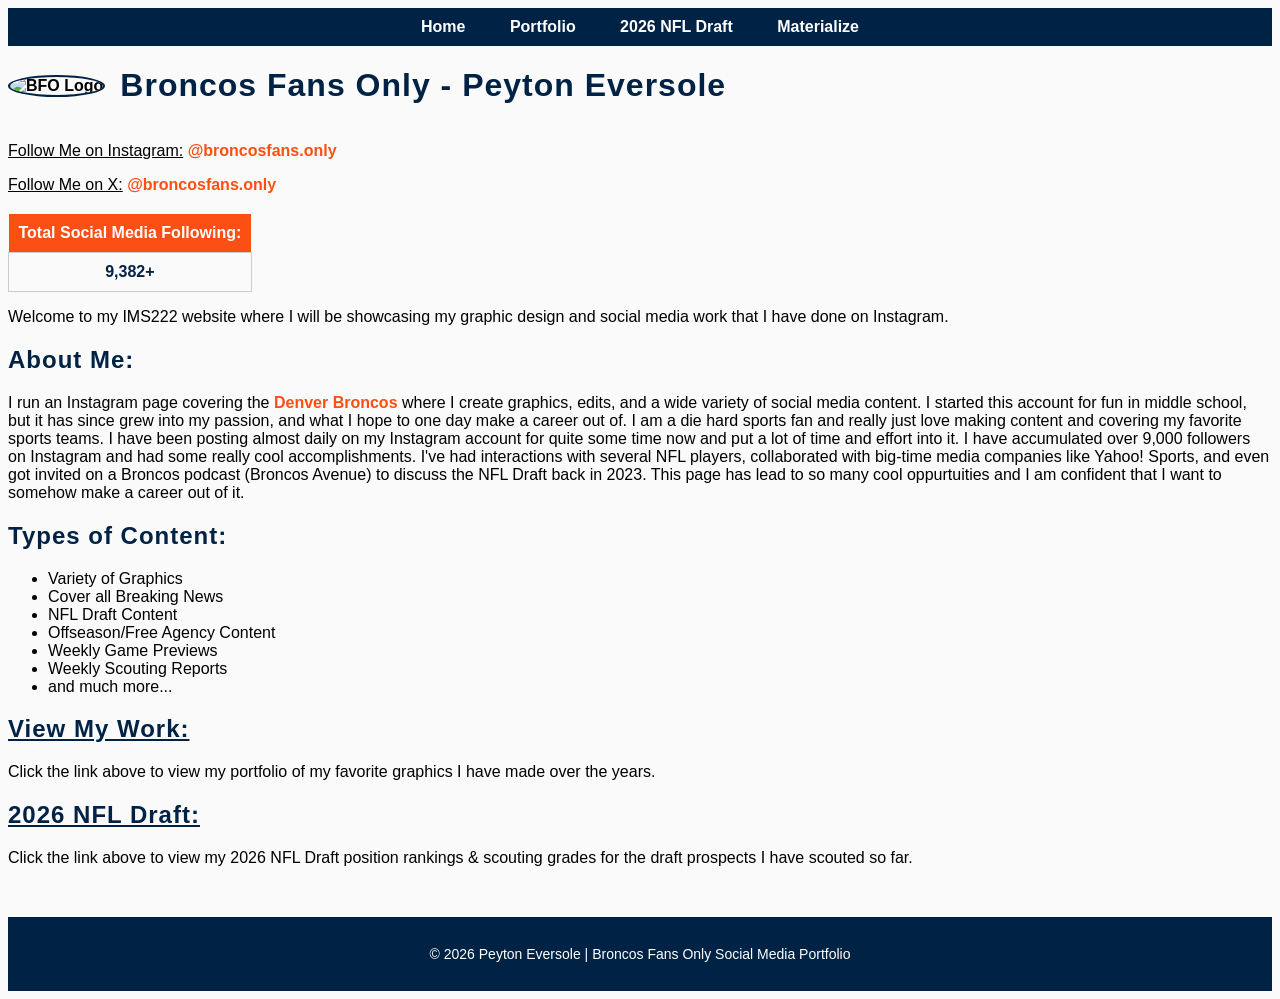
==== index.html @ f481a9ea "Add files via upload" ====
<!DOCTYPE html>
<html>

  <link rel="stylesheet" href="style.css">

  <head>
    <title>My Homepage</title>
    <link rel="stylesheet" href="style.css">
</head>

  <body>

     <nav>
  <ul>
    <li><a href="index.html">Home</a></li>
    <li><a href="page2.html">Portfolio</a></li>
    <li><a href="page3.html">2026 NFL Draft</a></li>
    <li><a href="materialize.html">Materialize</a></li>
  </ul>
</nav>

<div class="title-container">
    <a href="index.html">
  <img src="images/bfo-logo.jpg" alt="BFO Logo" class="title-logo">
</a>

<h1>Broncos Fans Only - Peyton Eversole</h1>

</div>

<p>
  <u>Follow Me on Instagram:</u>
  <a href= "https://www.instagram.com/broncosfans.only/">
    <span class="broncos-orange">@broncosfans.only</span>
  </a>
</p>

<p>
  <u>Follow Me on X:</u>
  <a href="https://x.com/broncosfansonly">
    <span class="broncos-orange">@broncosfans.only</span>
  </a>
</p>
  </a>
</p>

<table>
  <tr>
    <th>Total Social Media Following:</th>
  </tr>
  <tr>
    <td class="navy-number">9,382+</td>
  </tr>
</table>

<p>Welcome to my IMS222 website where I will be showcasing my graphic design and social media work that I have done on Instagram.</p>

<h2>About Me:</h2>

<p>I run an Instagram page covering the <span class="broncos-orange"><b>Denver Broncos</b></span> where I create graphics, edits, and a wide variety of social media content. I started this account for fun in middle school, but it has since grew into my passion, and what I hope to one day make a career out of. I am a die hard sports fan and really just love making content and covering my favorite sports teams. I have been posting almost daily on my Instagram account for quite some time now and put a lot of time and effort into it. I have accumulated over 9,000 followers on Instagram and had some really cool accomplishments. I've had interactions with several NFL players, collaborated with big-time media companies like Yahoo! Sports, and even got invited on a Broncos podcast (Broncos Avenue) to discuss the NFL Draft back in 2023. This page has lead to so many cool oppurtuities and I am confident that I want to somehow make a career out of it. </p>


<h2>Types of Content:</h2>
<ul>
  <li>Variety of Graphics</li>
  <li>Cover all Breaking News</li>
  <li>NFL Draft Content</li>
  <li>Offseason/Free Agency Content</li>
  <li>Weekly Game Previews</li>
  <li>Weekly Scouting Reports</li>
  <li>and much more...</li>
</ul>

<a href="page2.html">
  <h2><u>View My Work:</u></h2>
</a>
<p>Click the link above to view my portfolio of my favorite graphics I have made over the years.</p>

<a href="page3.html">
  <h2><u>2026 NFL Draft:</u></h2>
</a>
<p>Click the link above to view my 2026 NFL Draft position rankings & scouting grades for the draft prospects I have scouted so far.</p>

<footer>
  <p>© 2026 Peyton Eversole | Broncos Fans Only Social Media Portfolio</p>
</footer>

</body>

</html>
---- style.css ----
body {
    font-family: Tahoma, Geneva, sans-serif;
    background-color: #fafafa;
}

nav {
    background-color: #002244;
    padding: 10px;
}

nav ul {
    list-style-type: none;
    margin: 0;
    padding: 0;
    text-align: center;
}

nav li {
    display: inline;
    margin: 0 20px;
}

nav a {
    color: white;
    text-decoration: none;
    font-weight: bold;
}

h1 {
    color: #002244;
    font-weight: bold;
    letter-spacing: 1px;
}

h2 {
    color: #002244;
    letter-spacing: 1px;
}

a {
    color: #FB4F14;
    font-weight: bold;
    text-decoration: none;
}

a:hover {
    text-decoration: underline;
}

table {
    border-collapse: collapse;
    margin-top: 20px;
}

th {
    background-color: #FB4F14;
    color: white;
    padding: 10px;
}

td {
    padding: 10px;
    border: 1px solid #cccccc;
    text-align: center;
    font-weight: bold;
}

.navy-number {
    color: #002244;
    font-weight: bold;
}

.broncos-orange {
    color: #FB4F14; /* official Denver Broncos orange */
    font-weight: bold; /* optional, makes it pop */
}

a {
    text-decoration: none;
    color: inherit;
}

footer {
    margin-top: 50px;
    padding: 15px;
    background-color: #002244;
    color: white;
    text-align: center;
    font-size: 14px;
}

.subcomment {
    font-size: 12px;
    color: #777777;
    margin-top: -5px;
}

.portfolio-placeholder {
    background-color: #002244;
    padding: 20px;
    /* no height */
}


.instagram-follow {
    text-align: center;
    font-family: Tahoma, Geneva, sans-serif;
    font-weight: bold;
    margin-top: 20px;
}

.position-tag {
    background-color: #002244;
    color: white;
    padding: 5px 10px;
    border-radius: 10px;
    font-weight: bold;
    font-family: Tahoma, Geneva, sans-serif;
}

.draft-board {
    list-style: none;
    padding: 0;
    margin-top: 40px;
    font-family: Tahoma, Geneva, sans-serif;

    display: grid;
    grid-template-columns: repeat(3, 1fr);
    gap: 12px;
}

.draft-board li {
    background-color: white;
    border-left: 6px solid #002244;
    padding: 12px 16px;
    margin-bottom: 10px;
    border-radius: 6px;
    box-shadow: 0 2px 5px rgba(0,0,0,0.08);
    width: fit-content;
}

.rank {
    color: #FB4F14;
    font-weight: bold;
    margin-right: 6px;
}

.grade {
    color: #002244;
    font-weight: bold;
    margin-left: 6px;
}

.projection {
    color: #666666;
    margin-left: 6px;
}

.title-container {
    display: flex;
    align-items: center; /* vertically centers the logo with the text */
    gap: 15px;           /* space between logo and title */
}

.title-logo {
    width: 60px;          /* size of the logo */
    height: 60px;
    border-radius: 50%;   /* makes it a circle */
    object-fit: cover;    /* ensures the image fills the circle without distortion */
    border: 2px solid #002244; /* optional navy border */
}

/* Portfolio box */
.portfolio-placeholder {
    background-color: #002244;
    padding: 20px;
}

/* Grid container for images */
.portfolio-grid {
    display: grid;
    grid-template-columns: repeat(3, 1fr); /* 3 equal columns */
    gap: 25px; /* slightly smaller gap so images appear larger */
}

/* Images in the grid */
.portfolio-grid .portfolio-image {
    width: 100%;       /* fills the column width */
    height: 100%;     /* taller images to fill more of the page */
    object-fit: cover; /* crops image nicely without stretching */
    border-radius: 0px; /* optional rounded corners */
}

/* Lightbox overlay */
.lightbox {
    display: none;             /* hidden by default */
    position: fixed;           /* covers whole screen */
    top: 0;
    left: 0;
    width: 100%;
    height: 100%;
    background-color: rgba(0,0,0,0.8); /* dark semi-transparent */
    justify-content: center;
    align-items: center;
    z-index: 1000;
}

/* Lightbox image */
.lightbox img {
    max-width: 90%;
    max-height: 90%;
    border-radius: 8px;
    box-shadow: 0 4px 20px rgba(0,0,0,0.5);
}
---- style.css ----
body {
    font-family: Tahoma, Geneva, sans-serif;
    background-color: #fafafa;
}

nav {
    background-color: #002244;
    padding: 10px;
}

nav ul {
    list-style-type: none;
    margin: 0;
    padding: 0;
    text-align: center;
}

nav li {
    display: inline;
    margin: 0 20px;
}

nav a {
    color: white;
    text-decoration: none;
    font-weight: bold;
}

h1 {
    color: #002244;
    font-weight: bold;
    letter-spacing: 1px;
}

h2 {
    color: #002244;
    letter-spacing: 1px;
}

a {
    color: #FB4F14;
    font-weight: bold;
    text-decoration: none;
}

a:hover {
    text-decoration: underline;
}

table {
    border-collapse: collapse;
    margin-top: 20px;
}

th {
    background-color: #FB4F14;
    color: white;
    padding: 10px;
}

td {
    padding: 10px;
    border: 1px solid #cccccc;
    text-align: center;
    font-weight: bold;
}

.navy-number {
    color: #002244;
    font-weight: bold;
}

.broncos-orange {
    color: #FB4F14; /* official Denver Broncos orange */
    font-weight: bold; /* optional, makes it pop */
}

a {
    text-decoration: none;
    color: inherit;
}

footer {
    margin-top: 50px;
    padding: 15px;
    background-color: #002244;
    color: white;
    text-align: center;
    font-size: 14px;
}

.subcomment {
    font-size: 12px;
    color: #777777;
    margin-top: -5px;
}

.portfolio-placeholder {
    background-color: #002244;
    padding: 20px;
    /* no height */
}


.instagram-follow {
    text-align: center;
    font-family: Tahoma, Geneva, sans-serif;
    font-weight: bold;
    margin-top: 20px;
}

.position-tag {
    background-color: #002244;
    color: white;
    padding: 5px 10px;
    border-radius: 10px;
    font-weight: bold;
    font-family: Tahoma, Geneva, sans-serif;
}

.draft-board {
    list-style: none;
    padding: 0;
    margin-top: 40px;
    font-family: Tahoma, Geneva, sans-serif;

    display: grid;
    grid-template-columns: repeat(3, 1fr);
    gap: 12px;
}

.draft-board li {
    background-color: white;
    border-left: 6px solid #002244;
    padding: 12px 16px;
    margin-bottom: 10px;
    border-radius: 6px;
    box-shadow: 0 2px 5px rgba(0,0,0,0.08);
    width: fit-content;
}

.rank {
    color: #FB4F14;
    font-weight: bold;
    margin-right: 6px;
}

.grade {
    color: #002244;
    font-weight: bold;
    margin-left: 6px;
}

.projection {
    color: #666666;
    margin-left: 6px;
}

.title-container {
    display: flex;
    align-items: center; /* vertically centers the logo with the text */
    gap: 15px;           /* space between logo and title */
}

.title-logo {
    width: 60px;          /* size of the logo */
    height: 60px;
    border-radius: 50%;   /* makes it a circle */
    object-fit: cover;    /* ensures the image fills the circle without distortion */
    border: 2px solid #002244; /* optional navy border */
}

/* Portfolio box */
.portfolio-placeholder {
    background-color: #002244;
    padding: 20px;
}

/* Grid container for images */
.portfolio-grid {
    display: grid;
    grid-template-columns: repeat(3, 1fr); /* 3 equal columns */
    gap: 25px; /* slightly smaller gap so images appear larger */
}

/* Images in the grid */
.portfolio-grid .portfolio-image {
    width: 100%;       /* fills the column width */
    height: 100%;     /* taller images to fill more of the page */
    object-fit: cover; /* crops image nicely without stretching */
    border-radius: 0px; /* optional rounded corners */
}

/* Lightbox overlay */
.lightbox {
    display: none;             /* hidden by default */
    position: fixed;           /* covers whole screen */
    top: 0;
    left: 0;
    width: 100%;
    height: 100%;
    background-color: rgba(0,0,0,0.8); /* dark semi-transparent */
    justify-content: center;
    align-items: center;
    z-index: 1000;
}

/* Lightbox image */
.lightbox img {
    max-width: 90%;
    max-height: 90%;
    border-radius: 8px;
    box-shadow: 0 4px 20px rgba(0,0,0,0.5);
}
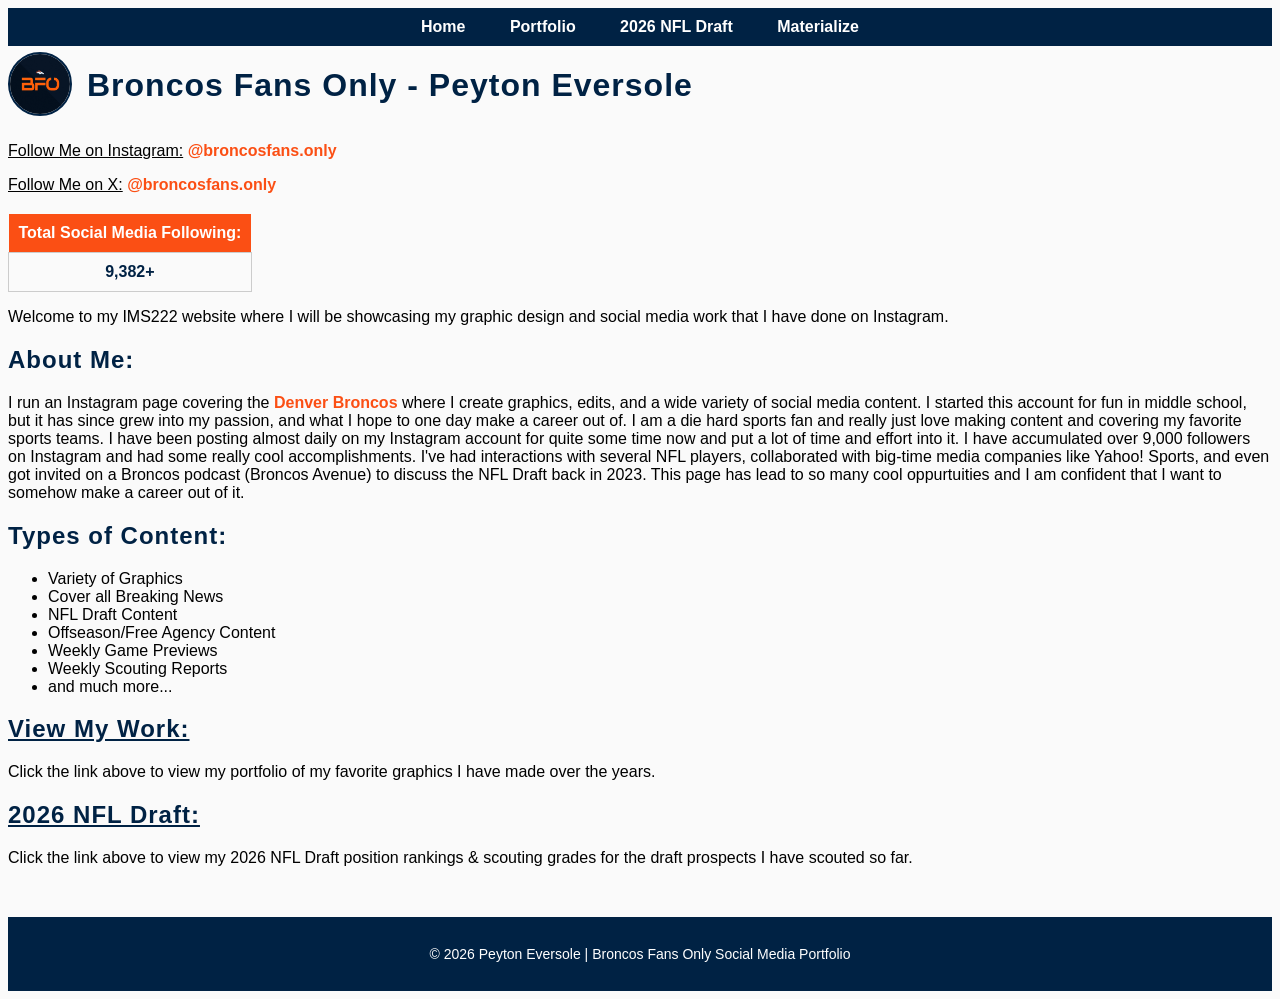
==== commit 38c30c5d: "Update index.html" ====
--- a/index.html
+++ b/index.html
@@ -21,7 +21,7 @@
 
 <div class="title-container">
     <a href="index.html">
-  <img src="images/bfo-logo.jpg" alt="BFO Logo" class="title-logo">
+  <img src="bfo-logo.jpg" alt="BFO Logo" class="title-logo">
 </a>
 
 <h1>Broncos Fans Only - Peyton Eversole</h1>
@@ -87,4 +87,4 @@
 
 </body>
 
-</html>+</html>
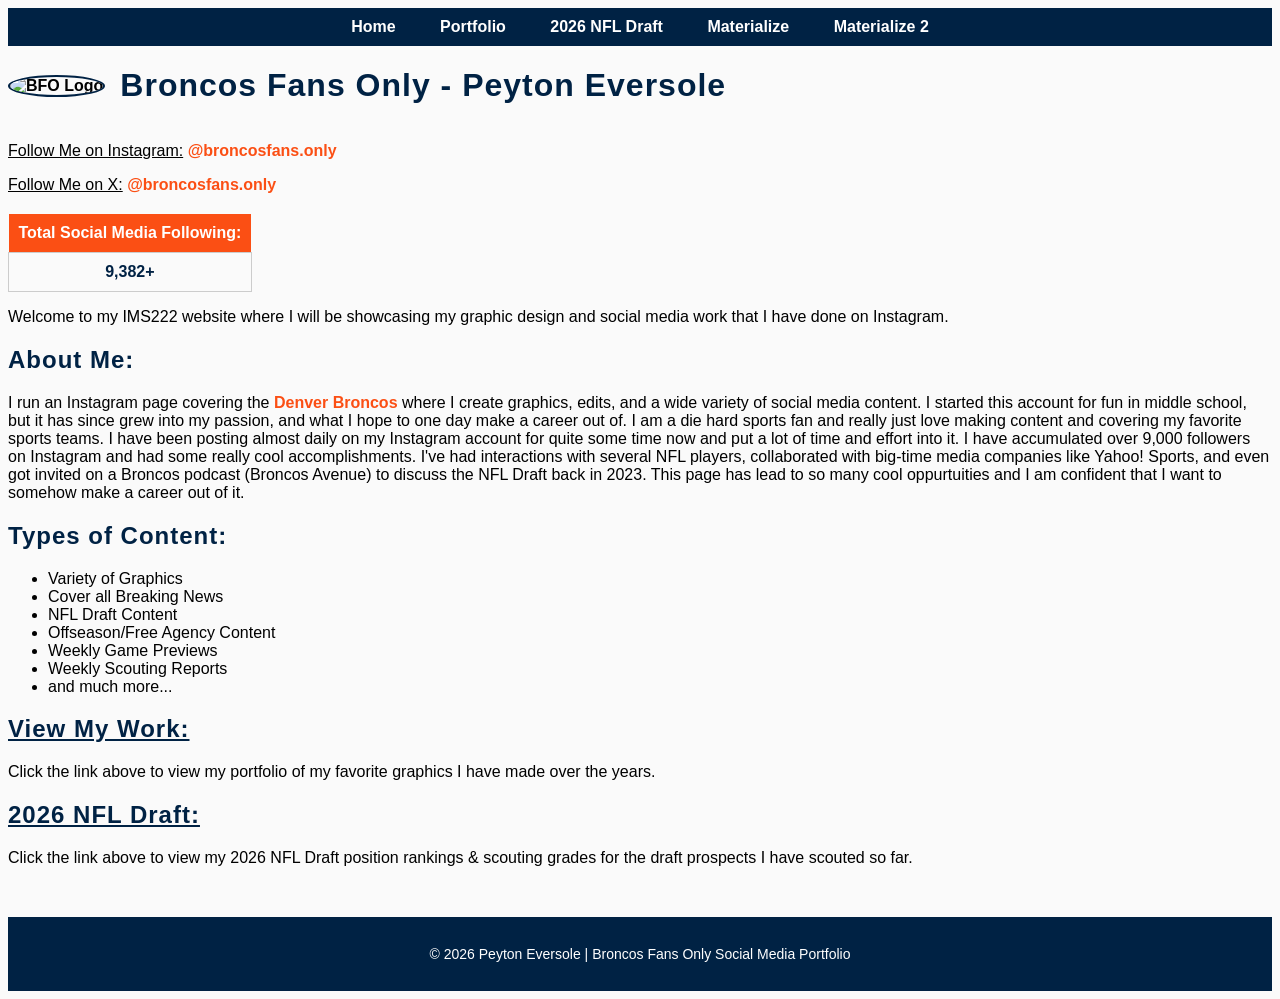
==== commit 7d787a23: "Add files via upload" ====
--- a/index.html
+++ b/index.html
@@ -16,12 +16,13 @@
     <li><a href="page2.html">Portfolio</a></li>
     <li><a href="page3.html">2026 NFL Draft</a></li>
     <li><a href="materialize.html">Materialize</a></li>
+    <li><a href="materialize2.html">Materialize 2</a></li>
   </ul>
 </nav>
 
 <div class="title-container">
     <a href="index.html">
-  <img src="bfo-logo.jpg" alt="BFO Logo" class="title-logo">
+  <img src="images/bfo-logo.jpg" alt="BFO Logo" class="title-logo">
 </a>
 
 <h1>Broncos Fans Only - Peyton Eversole</h1>
@@ -87,4 +88,4 @@
 
 </body>
 
-</html>
+</html>
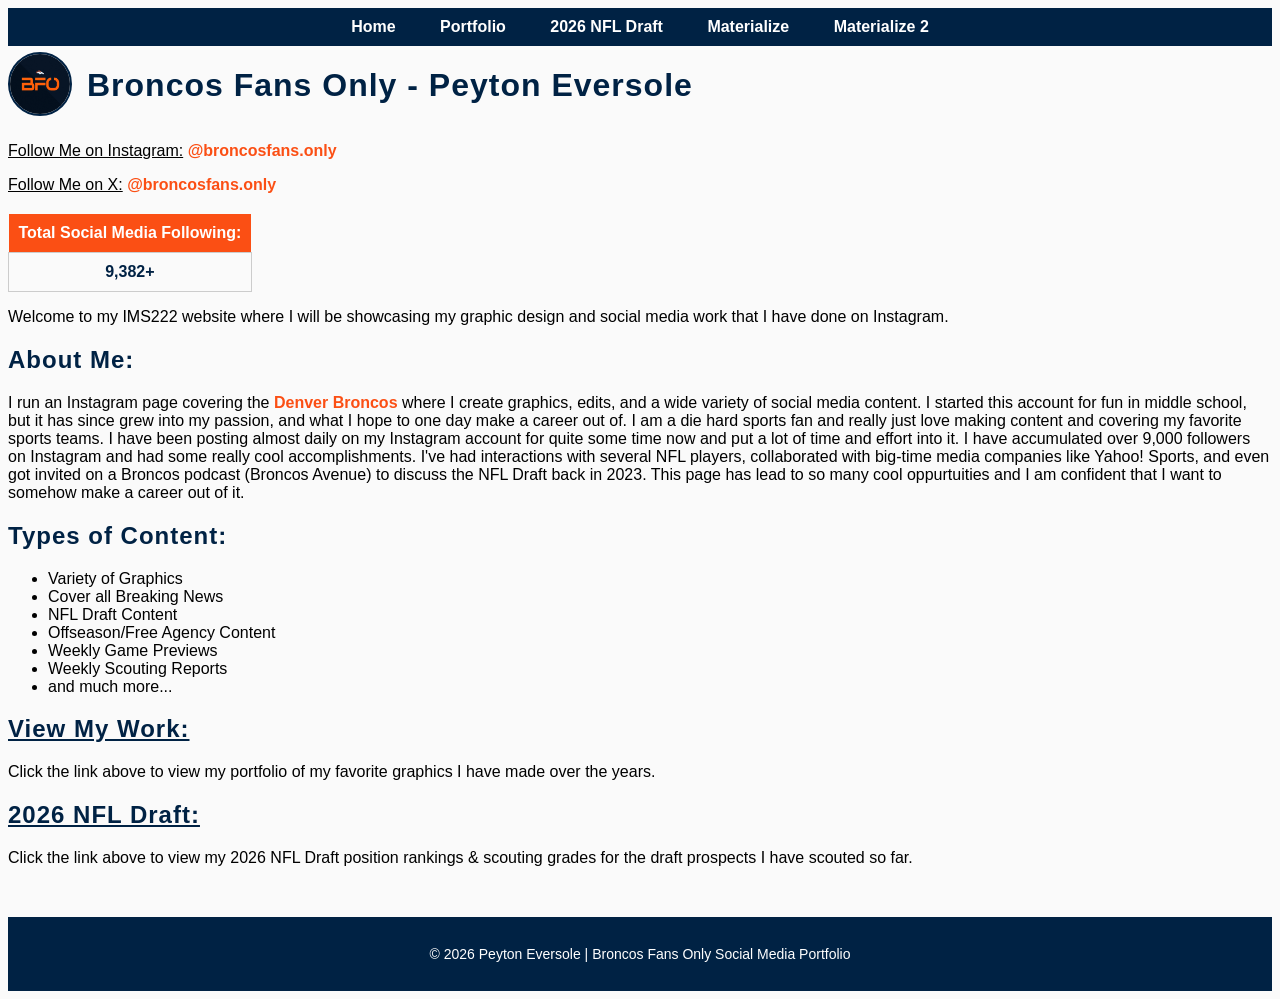
==== commit e2254770: "Update index.html" ====
--- a/index.html
+++ b/index.html
@@ -22,7 +22,7 @@
 
 <div class="title-container">
     <a href="index.html">
-  <img src="images/bfo-logo.jpg" alt="BFO Logo" class="title-logo">
+  <img src="bfo-logo.jpg" alt="BFO Logo" class="title-logo">
 </a>
 
 <h1>Broncos Fans Only - Peyton Eversole</h1>
@@ -88,4 +88,4 @@
 
 </body>
 
-</html>+</html>
--- a/style.css
+++ b/style.css
@@ -23,8 +23,8 @@
 nav a {
     color: white;
     text-decoration: none;
-    font-weight: bold;
-}
+    font-weight: bold; 
+  }
 
 h1 {
     color: #002244;
@@ -211,4 +211,4 @@
     max-height: 90%;
     border-radius: 8px;
     box-shadow: 0 4px 20px rgba(0,0,0,0.5);
-}+}
--- a/style.css
+++ b/style.css
@@ -23,8 +23,8 @@
 nav a {
     color: white;
     text-decoration: none;
-    font-weight: bold;
-}
+    font-weight: bold; 
+  }
 
 h1 {
     color: #002244;
@@ -211,4 +211,4 @@
     max-height: 90%;
     border-radius: 8px;
     box-shadow: 0 4px 20px rgba(0,0,0,0.5);
-}+}
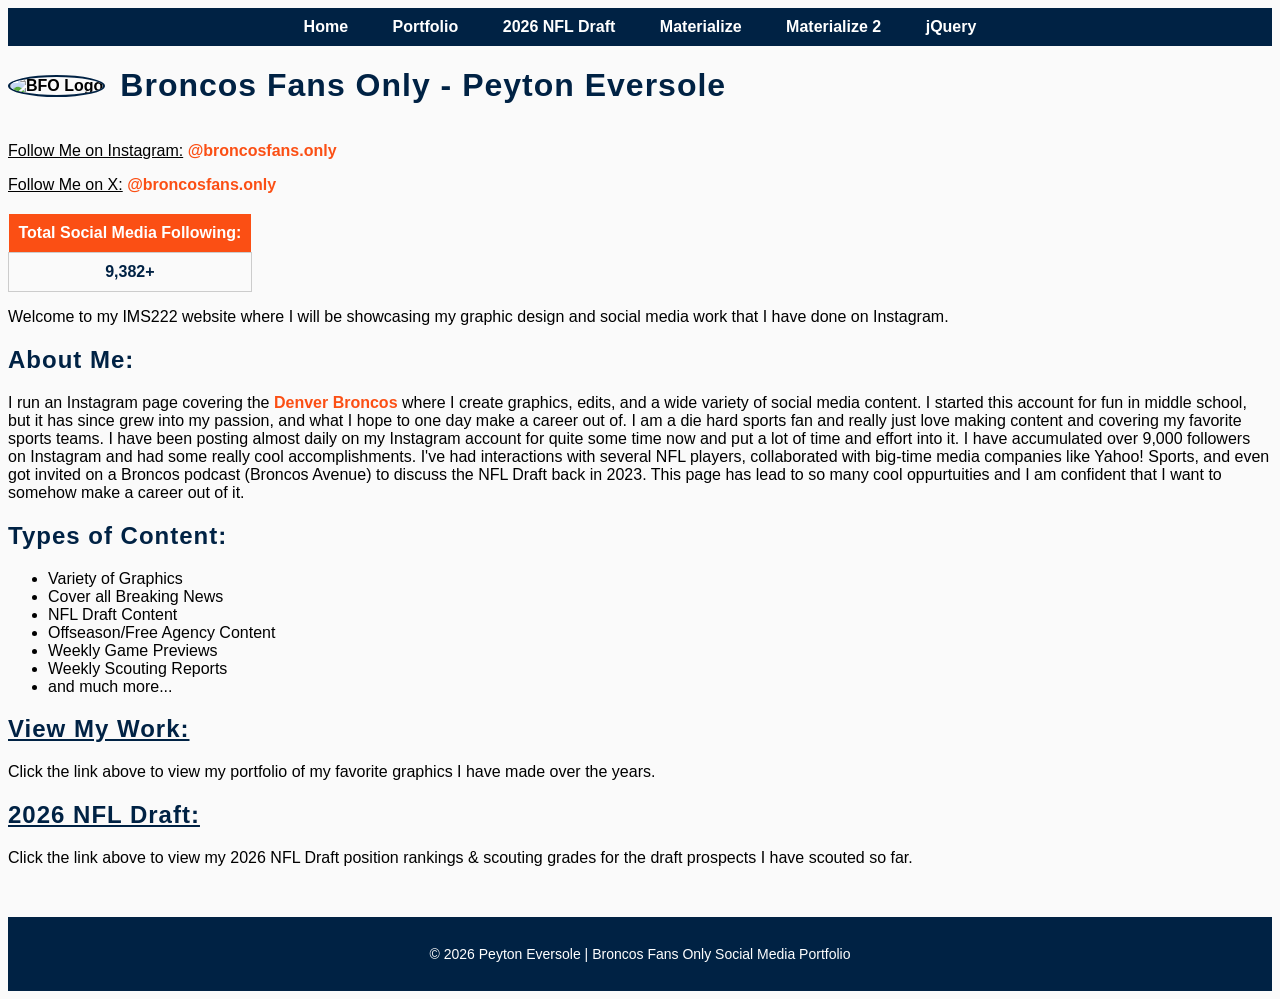
==== commit 7e5b3e43: "Add files via upload" ====
--- a/index.html
+++ b/index.html
@@ -17,12 +17,13 @@
     <li><a href="page3.html">2026 NFL Draft</a></li>
     <li><a href="materialize.html">Materialize</a></li>
     <li><a href="materialize2.html">Materialize 2</a></li>
+     <li><a href="jquery.html">jQuery</a></li>
   </ul>
 </nav>
 
 <div class="title-container">
     <a href="index.html">
-  <img src="bfo-logo.jpg" alt="BFO Logo" class="title-logo">
+  <img src="images/bfo-logo.jpg" alt="BFO Logo" class="title-logo">
 </a>
 
 <h1>Broncos Fans Only - Peyton Eversole</h1>
@@ -88,4 +89,4 @@
 
 </body>
 
-</html>
+</html>
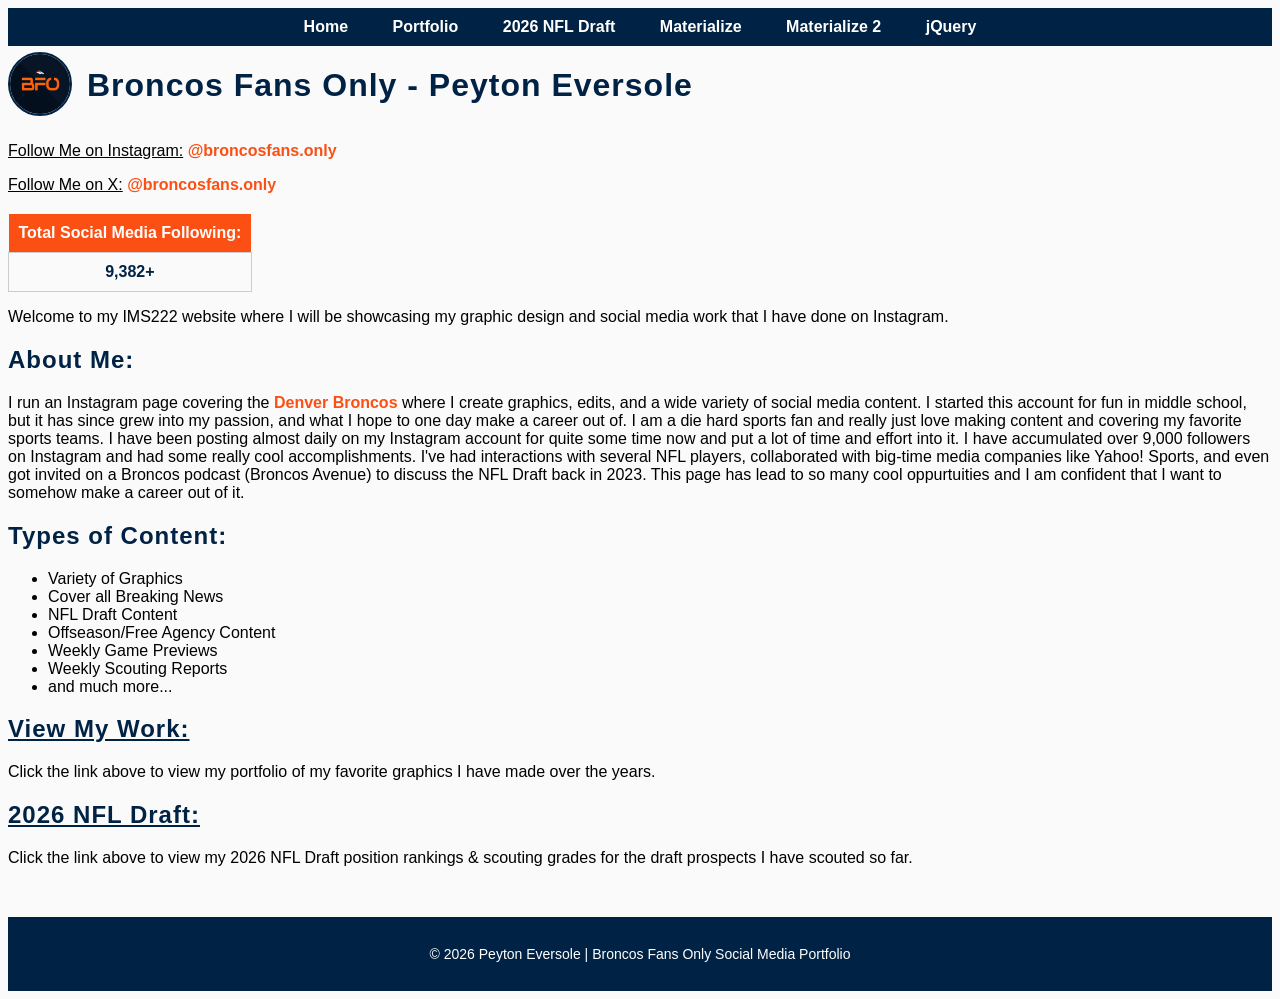
==== commit 944e87f9: "Update index.html" ====
--- a/index.html
+++ b/index.html
@@ -23,7 +23,7 @@
 
 <div class="title-container">
     <a href="index.html">
-  <img src="images/bfo-logo.jpg" alt="BFO Logo" class="title-logo">
+  <img src="bfo-logo.jpg" alt="BFO Logo" class="title-logo">
 </a>
 
 <h1>Broncos Fans Only - Peyton Eversole</h1>
@@ -89,4 +89,4 @@
 
 </body>
 
-</html>+</html>
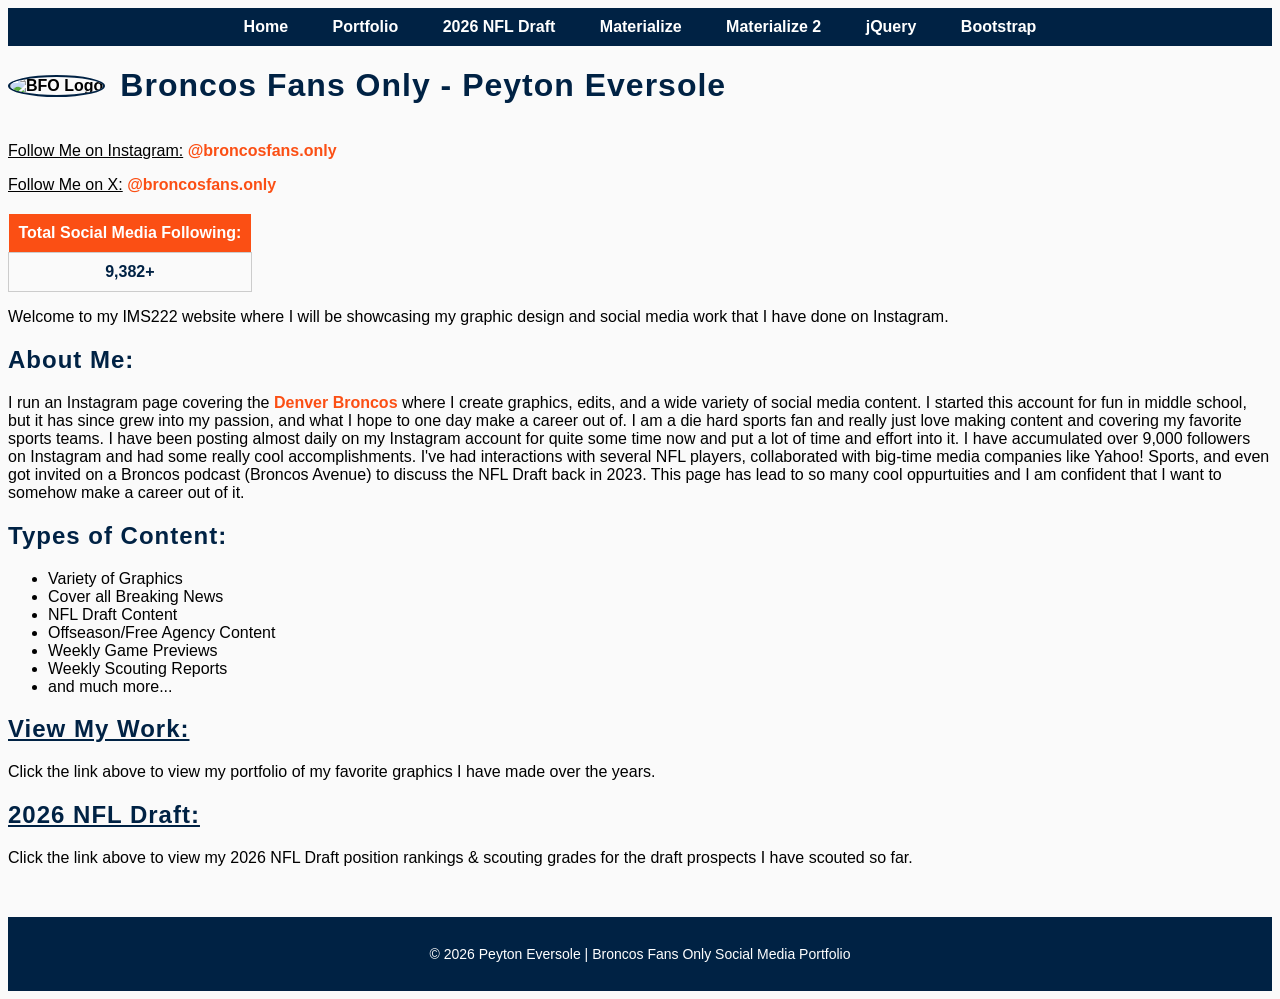
==== commit 8f6e085e: "Add files via upload" ====
--- a/index.html
+++ b/index.html
@@ -18,12 +18,13 @@
     <li><a href="materialize.html">Materialize</a></li>
     <li><a href="materialize2.html">Materialize 2</a></li>
      <li><a href="jquery.html">jQuery</a></li>
+     <li><a href="bootstrap.html">Bootstrap</a></li>
   </ul>
 </nav>
 
 <div class="title-container">
     <a href="index.html">
-  <img src="bfo-logo.jpg" alt="BFO Logo" class="title-logo">
+  <img src="images/bfo-logo.jpg" alt="BFO Logo" class="title-logo">
 </a>
 
 <h1>Broncos Fans Only - Peyton Eversole</h1>
@@ -89,4 +90,4 @@
 
 </body>
 
-</html>
+</html>
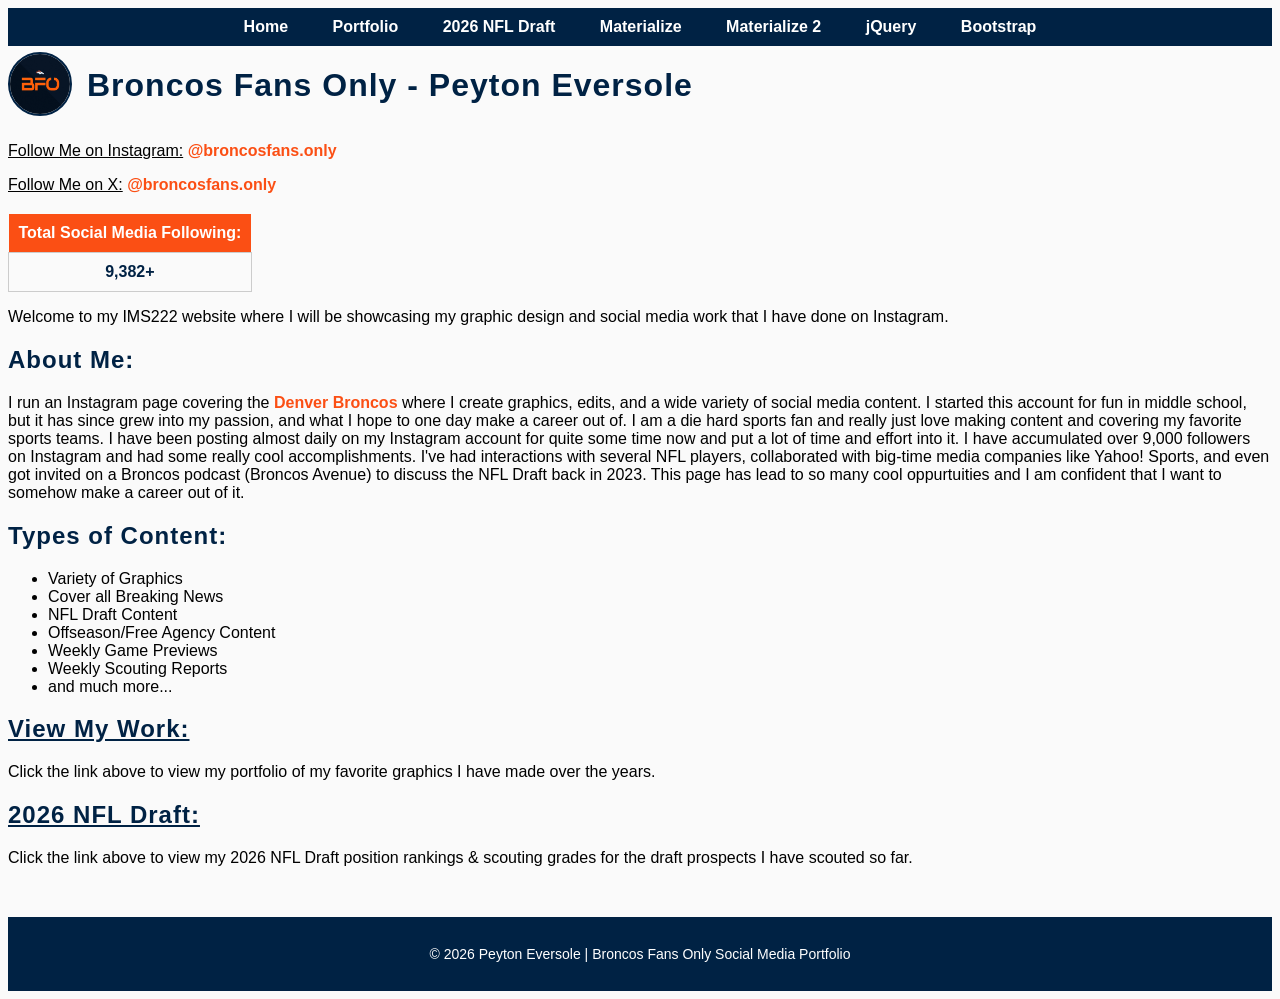
==== commit c53201dd: "Update image source path for logo in index.html" ====
--- a/index.html
+++ b/index.html
@@ -24,7 +24,7 @@
 
 <div class="title-container">
     <a href="index.html">
-  <img src="images/bfo-logo.jpg" alt="BFO Logo" class="title-logo">
+  <img src="bfo-logo.jpg" alt="BFO Logo" class="title-logo">
 </a>
 
 <h1>Broncos Fans Only - Peyton Eversole</h1>
@@ -90,4 +90,4 @@
 
 </body>
 
-</html>+</html>
